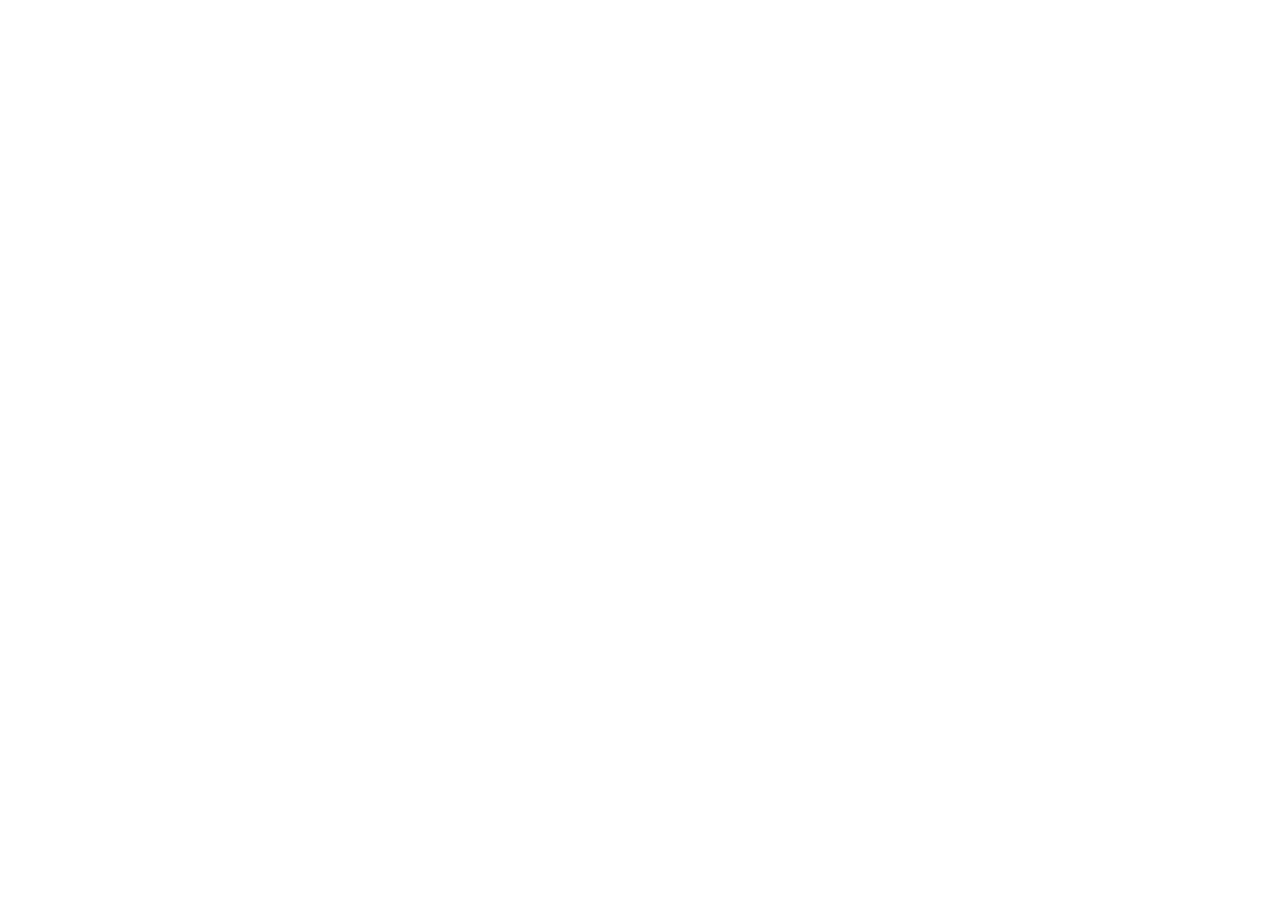
==== index.html @ 0a0a760e "firstcommit" ====
<!DOCTYPE html>
<html lang="ko">
  <head>
    <meta charset="UTF-8" />
    <meta name="viewport" content="width=device-width, initial-scale=1.0" />
    <link rel="stylesheet" href="./style.css" />
    <script src="./script.js"></script>
    <title>Document</title>
  </head>
  <body></body>
</html>
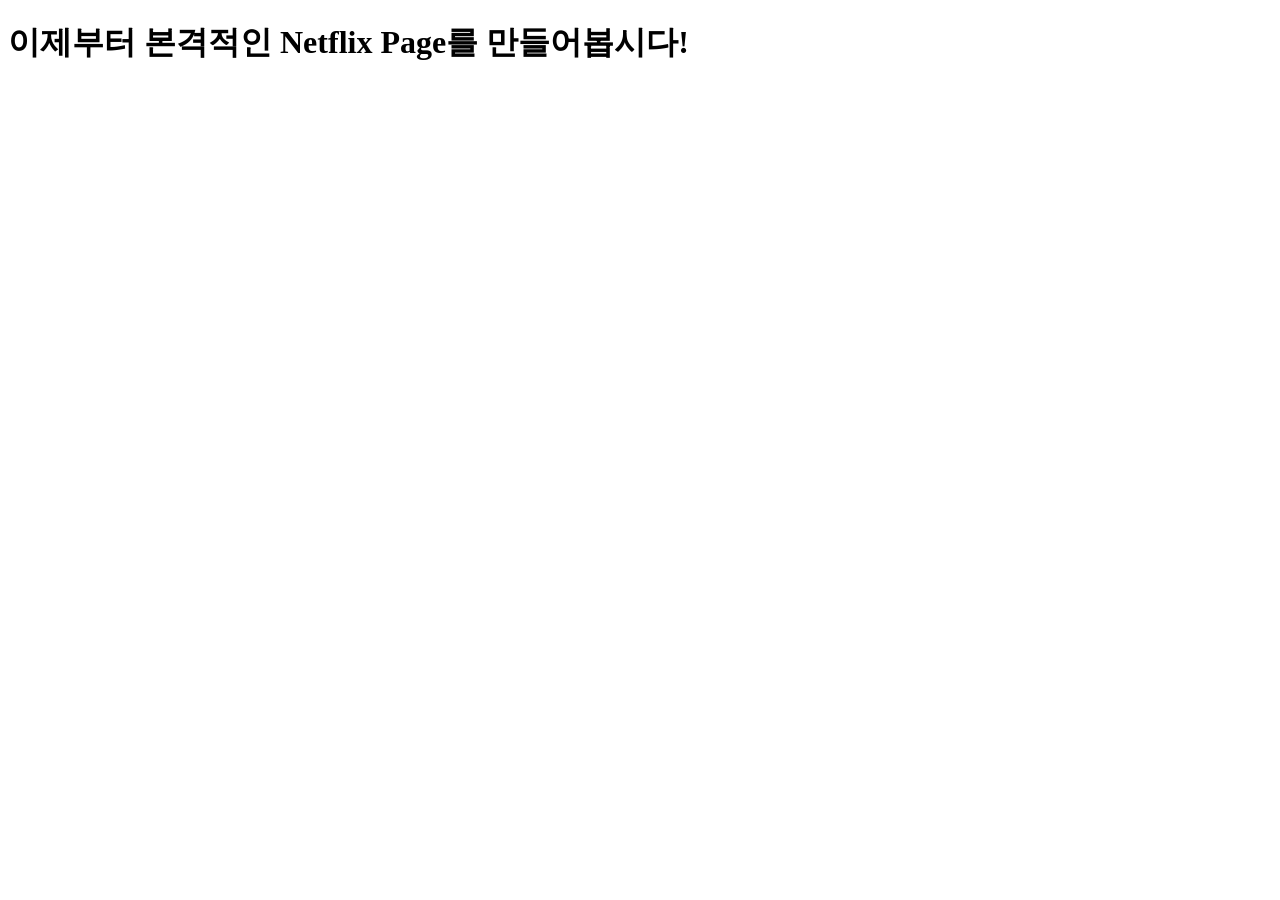
==== commit 70d251e4: "edit index" ====
--- a/index.html
+++ b/index.html
@@ -7,5 +7,7 @@
     <script src="./script.js"></script>
     <title>Document</title>
   </head>
-  <body></body>
+  <body>
+    <h1>이제부터 본격적인 Netflix Page를 만들어봅시다!</h1>
+  </body>
 </html>
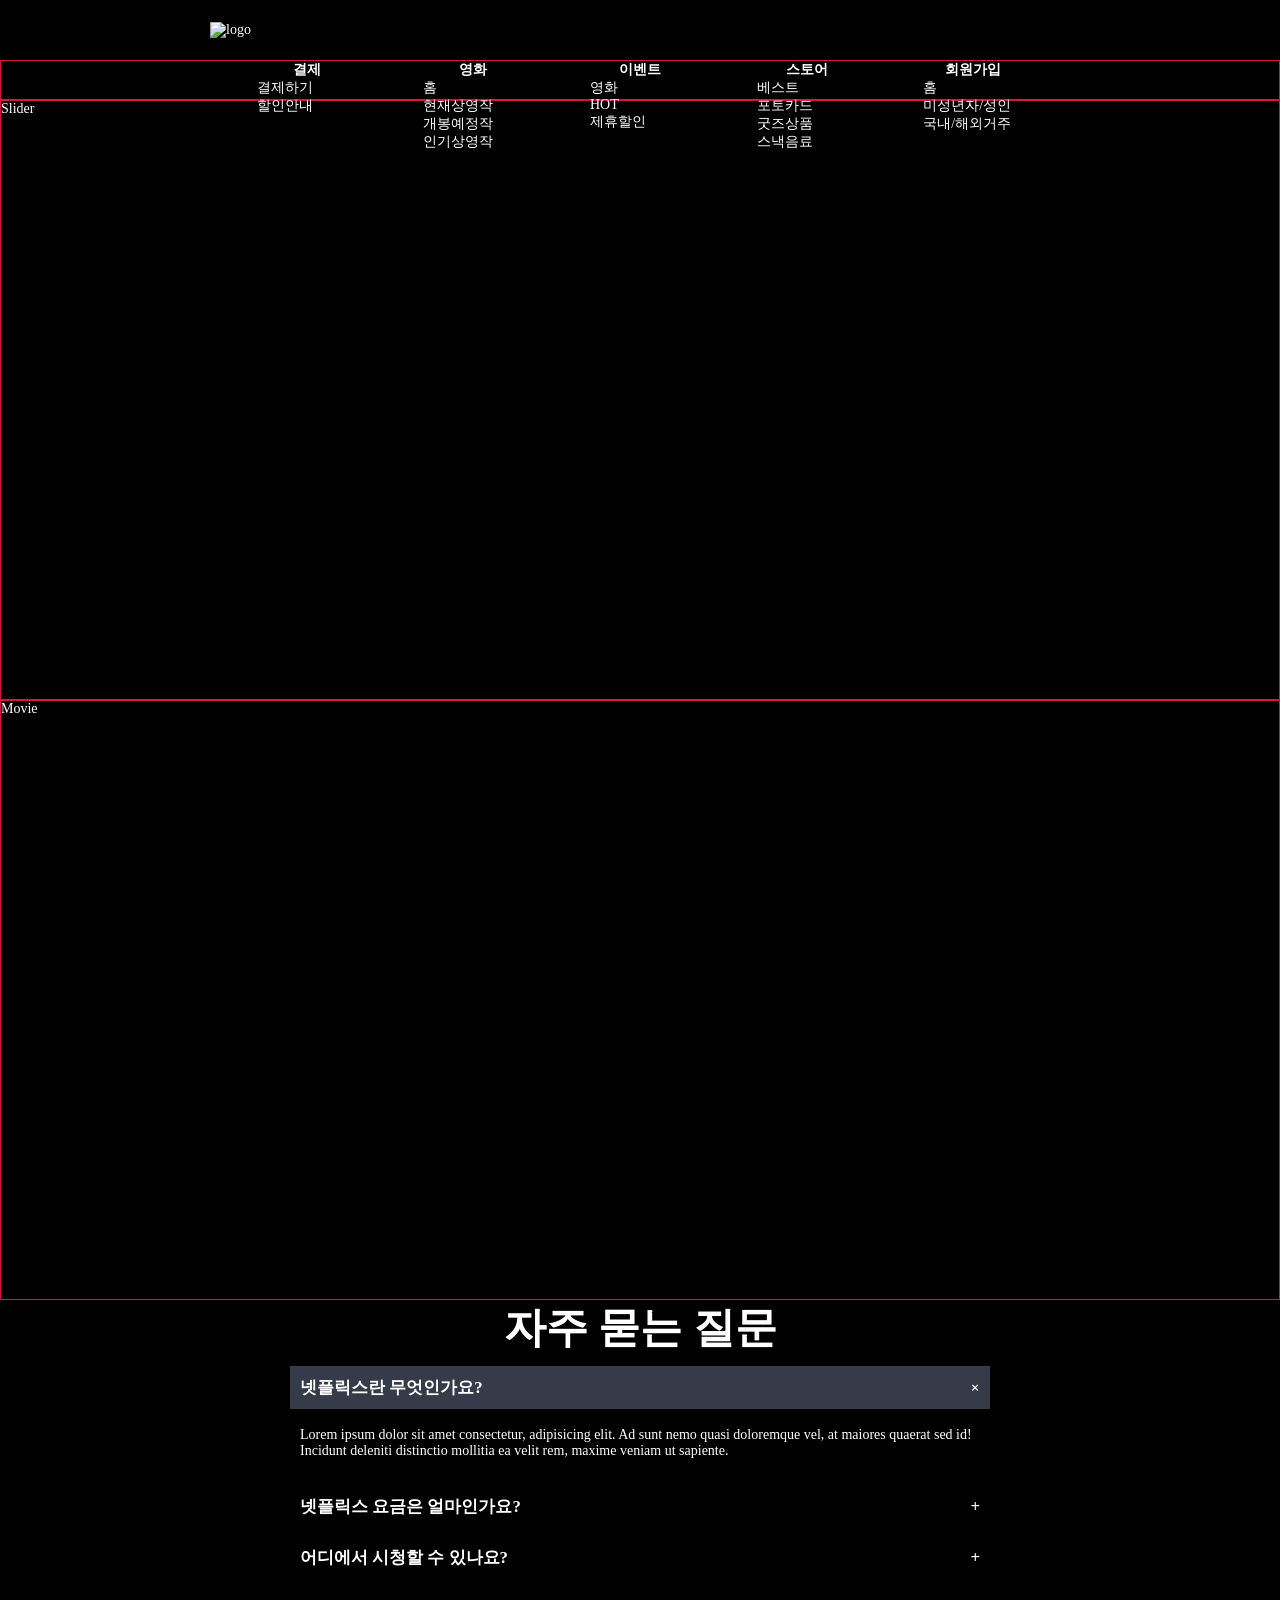
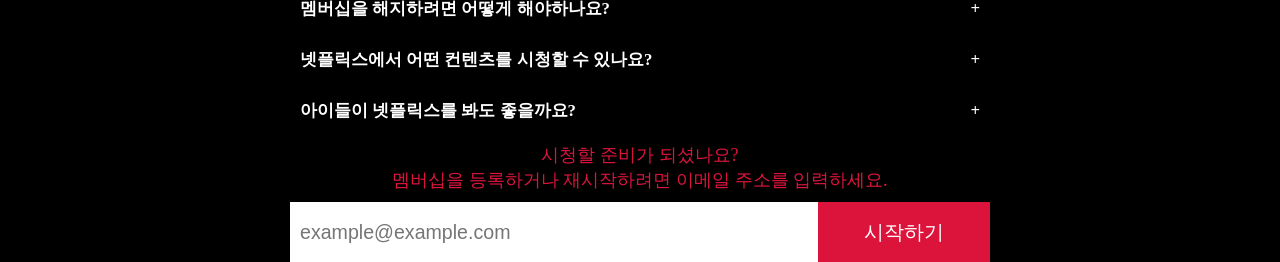
==== commit 433b8ccd: "second commit" ====
--- a/index.html
+++ b/index.html
@@ -3,11 +3,146 @@
   <head>
     <meta charset="UTF-8" />
     <meta name="viewport" content="width=device-width, initial-scale=1.0" />
+    <!-- fontawesome -->
+    <script
+      src="https://kit.fontawesome.com/3f2ea24883.js"
+      crossorigin="anonymous"
+    ></script>
+    <!-- custom css & js -->
     <link rel="stylesheet" href="./style.css" />
-    <script src="./script.js"></script>
+    <script defer src="./script.js"></script>
     <title>Document</title>
   </head>
   <body>
-    <h1>이제부터 본격적인 Netflix Page를 만들어봅시다!</h1>
+    <main class="container">
+      <header>
+        <nav>
+          <div class="logo">
+            <a href="index.html">
+              <img
+                src="https://upload.wikimedia.org/wikipedia/commons/thumb/0/08/Netflix_2015_logo.svg/1024px-Netflix_2015_logo.svg.png"
+                alt="logo"
+              />
+            </a>
+          </div>
+          <div class="search-box">
+            <i class="fa-solid fa-magnifying-glass"></i>
+          </div>
+        </nav>
+      </header>
+      <nav class="gnb">
+        <ul>
+          <li>
+            <a href="#">결제</a>
+            <ul class="submenu">
+              <li><a href="#">결제하기</a></li>
+              <li><a href="#">할인안내</a></li>
+            </ul>
+          </li>
+          <li>
+            <a href="#">영화</a>
+            <ul class="submenu">
+              <li><a href="#">홈</a></li>
+              <li><a href="#">현재상영작</a></li>
+              <li><a href="#">개봉예정작</a></li>
+              <li><a href="#">인기상영작</a></li>
+            </ul>
+          </li>
+          <li>
+            <a href="#">이벤트</a>
+            <ul class="submenu">
+              <li><a href="#">영화</a></li>
+              <li><a href="#">HOT</a></li>
+              <li><a href="#">제휴할인</a></li>
+            </ul>
+          </li>
+          <li>
+            <a href="#">스토어</a>
+            <ul class="submenu">
+              <li><a href="#">베스트</a></li>
+              <li><a href="#">포토카드</a></li>
+              <li><a href="#">굿즈상품</a></li>
+              <li><a href="#">스낵음료</a></li>
+            </ul>
+          </li>
+          <li>
+            <a href="#">회원가입</a>
+            <ul class="submenu">
+              <li><a href="#">홈</a></li>
+              <li><a href="#">미성년자/성인</a></li>
+              <li><a href="#">국내/해외거주</a></li>
+            </ul>
+          </li>
+        </ul>
+      </nav>
+      <section class="mainSlider">Slider</section>
+      <section class="movie">Movie</section>
+      <section class="faq">
+        <div class="faq-inner">
+          <h1>자주 묻는 질문</h1>
+          <div class="accordion">
+            <div class="title active">넷플릭스란 무엇인가요?</div>
+            <div class="content">
+              Lorem ipsum dolor sit amet consectetur, adipisicing elit. Ad sunt
+              nemo quasi doloremque vel, at maiores quaerat sed id! Incidunt
+              deleniti distinctio mollitia ea velit rem, maxime veniam ut
+              sapiente.
+            </div>
+            <div class="title">넷플릭스 요금은 얼마인가요?</div>
+            <div class="content">
+              Lorem ipsum dolor sit amet consectetur, adipisicing elit. Ad sunt
+              nemo quasi doloremque vel, at maiores quaerat sed id! Incidunt
+              deleniti distinctio mollitia ea velit rem, maxime veniam ut
+              sapiente.
+            </div>
+            <div class="title">어디에서 시청할 수 있나요?</div>
+            <div class="content">
+              Lorem ipsum dolor sit amet consectetur, adipisicing elit. Ad sunt
+              nemo quasi doloremque vel, at maiores quaerat sed id! Incidunt
+              deleniti distinctio mollitia ea velit rem, maxime veniam ut
+              sapiente.
+            </div>
+            <div class="title">멤버십을 해지하려면 어떻게 해야하나요?</div>
+            <div class="content">
+              Lorem ipsum dolor sit amet consectetur, adipisicing elit. Ad sunt
+              nemo quasi doloremque vel, at maiores quaerat sed id! Incidunt
+              deleniti distinctio mollitia ea velit rem, maxime veniam ut
+              sapiente.
+            </div>
+            <div class="title">
+              넷플릭스에서 어떤 컨텐츠를 시청할 수 있나요?
+            </div>
+            <div class="content">
+              Lorem ipsum dolor sit amet consectetur, adipisicing elit. Ad sunt
+              nemo quasi doloremque vel, at maiores quaerat sed id! Incidunt
+              deleniti distinctio mollitia ea velit rem, maxime veniam ut
+              sapiente.
+            </div>
+            <div class="title">아이들이 넷플릭스를 봐도 좋을까요?</div>
+            <div class="content">
+              Lorem ipsum dolor sit amet consectetur, adipisicing elit. Ad sunt
+              nemo quasi doloremque vel, at maiores quaerat sed id! Incidunt
+              deleniti distinctio mollitia ea velit rem, maxime veniam ut
+              sapiente.
+            </div>
+          </div>
+          <div class="newsletter">
+            <p>
+              시청할 준비가 되셨나요?<br />멤버십을 등록하거나 재시작하려면
+              이메일 주소를 입력하세요.
+            </p>
+            <form name="newsletter" action="http://127.0.0.1:5500" method="get">
+              <input
+                type="text"
+                name="emailAddress"
+                id="emailAddress"
+                placeholder="example@example.com"
+              />
+              <input type="submit" value="시작하기" />
+            </form>
+          </div>
+        </div>
+      </section>
+    </main>
   </body>
 </html>
--- a/style.css
+++ b/style.css
@@ -0,0 +1,202 @@
+/* reset */
+* {
+  margin: 0;
+  padding: 0;
+  box-sizing: border-box;
+}
+
+ul,
+li {
+  list-style: none;
+}
+
+a {
+  text-decoration: none;
+  color: inherit;
+}
+
+/* variables */
+/* common */
+html {
+  font-size: 14px;
+  background: #000;
+  color: #fff;
+}
+
+/* contents */
+.container {
+  width: 100%;
+  height: 100%;
+}
+
+/* header */
+header {
+  width: 100%;
+  height: 60px;
+  display: flex;
+  justify-content: center;
+  background: #000;
+}
+header nav {
+  width: 900px;
+  height: 100%;
+  display: flex;
+  justify-content: space-between;
+  align-items: center;
+  padding: 0 20px;
+  z-index: 3;
+}
+header nav .logo img {
+  width: auto;
+  height: 30px;
+}
+header nav .search-box i {
+  font-size: 1.6rem;
+  cursor: pointer;
+}
+
+/* gnb */
+.gnb {
+  width: 100%;
+  height: 40px;
+  background: linear-gradient(to bottom, rgb(0, 0, 0), rgba(0, 0, 0, 0.4));
+  display: flex;
+  justify-content: center;
+  position: sticky;
+  top: 0;
+  z-index: 1;
+  border: 1px solid #dc143c;
+}
+.gnb > ul {
+  width: 900px;
+  height: 100%;
+  display: flex;
+  justify-content: space-evenly;
+}
+.gnb > ul > li > a {
+  display: inline-block;
+  position: relative;
+  width: 100px;
+  text-align: center;
+  font-weight: bold;
+  transition: all 0.3s;
+}
+.gnb > ul > li > a::after {
+  content: "";
+  position: absolute;
+  bottom: 0;
+  left: 0;
+  width: 0;
+  height: 2px;
+  background: #dc143c;
+  transform-origin: center;
+  transform: translateX(-50%);
+  margin-left: 50%;
+  transition: width 0.3s;
+}
+.gnb > ul > li > a:hover {
+  color: #dc143c;
+}
+.gnb > ul > li > a:hover::after {
+  width: 100%;
+}
+
+/* mainSlider */
+.mainSlider {
+  width: 100%;
+  height: 600px;
+  border: 1px solid #dc143c;
+}
+
+/* movie */
+.movie {
+  width: 100%;
+  height: 600px;
+  border: 1px solid #dc143c;
+}
+
+/* faq */
+.faq {
+  width: 100%;
+  height: 100%;
+  display: flex;
+  justify-content: center;
+}
+.faq .faq-inner {
+  width: 700px;
+}
+.faq .faq-inner h1 {
+  text-align: center;
+  font-size: 3rem;
+}
+.faq .faq-inner .accordion {
+  font-size: 1.2rem;
+  margin: 10px 0;
+}
+.faq .faq-inner .accordion .title {
+  width: 100%;
+  font-weight: bold;
+  margin-bottom: 8px;
+  padding: 10px;
+  position: relative;
+  transition: all 0.3s;
+  cursor: pointer;
+}
+.faq .faq-inner .accordion .title::after {
+  content: "+";
+  font-family: "fontawesome";
+  position: absolute;
+  right: 10px;
+  top: 50%;
+  transform: translateY(-50%);
+  transition: all 0.3s;
+}
+.faq .faq-inner .accordion .title.active {
+  background: #353b48;
+}
+.faq .faq-inner .accordion .title.active::after {
+  content: "+";
+  font-family: "fontawesome";
+  transform: translateY(-50%) rotate(45deg);
+}
+.faq .faq-inner .accordion .content {
+  font-size: 1rem;
+  margin-bottom: 16px;
+  padding: 10px;
+  display: none;
+}
+.faq .faq-inner .newsletter {
+  width: 100%;
+  text-align: center;
+}
+.faq .faq-inner .newsletter p {
+  font-size: 1.3rem;
+  color: #dc143c;
+  margin-bottom: 10px;
+}
+.faq .faq-inner .newsletter form {
+  display: flex;
+  justify-content: space-between;
+  align-items: center;
+  width: 100%;
+  height: 60px;
+}
+.faq .faq-inner .newsletter form input[type=text] {
+  height: 100%;
+  border: none;
+  font-size: 1.4rem;
+  flex: 3;
+  padding-left: 10px;
+}
+.faq .faq-inner .newsletter form input[type=text]:focus {
+  outline: none;
+}
+.faq .faq-inner .newsletter form input[type=submit] {
+  height: 100%;
+  border: none;
+  font-size: 1.4rem;
+  flex: 1;
+  background: #dc143c;
+  color: #fff;
+  cursor: pointer;
+}
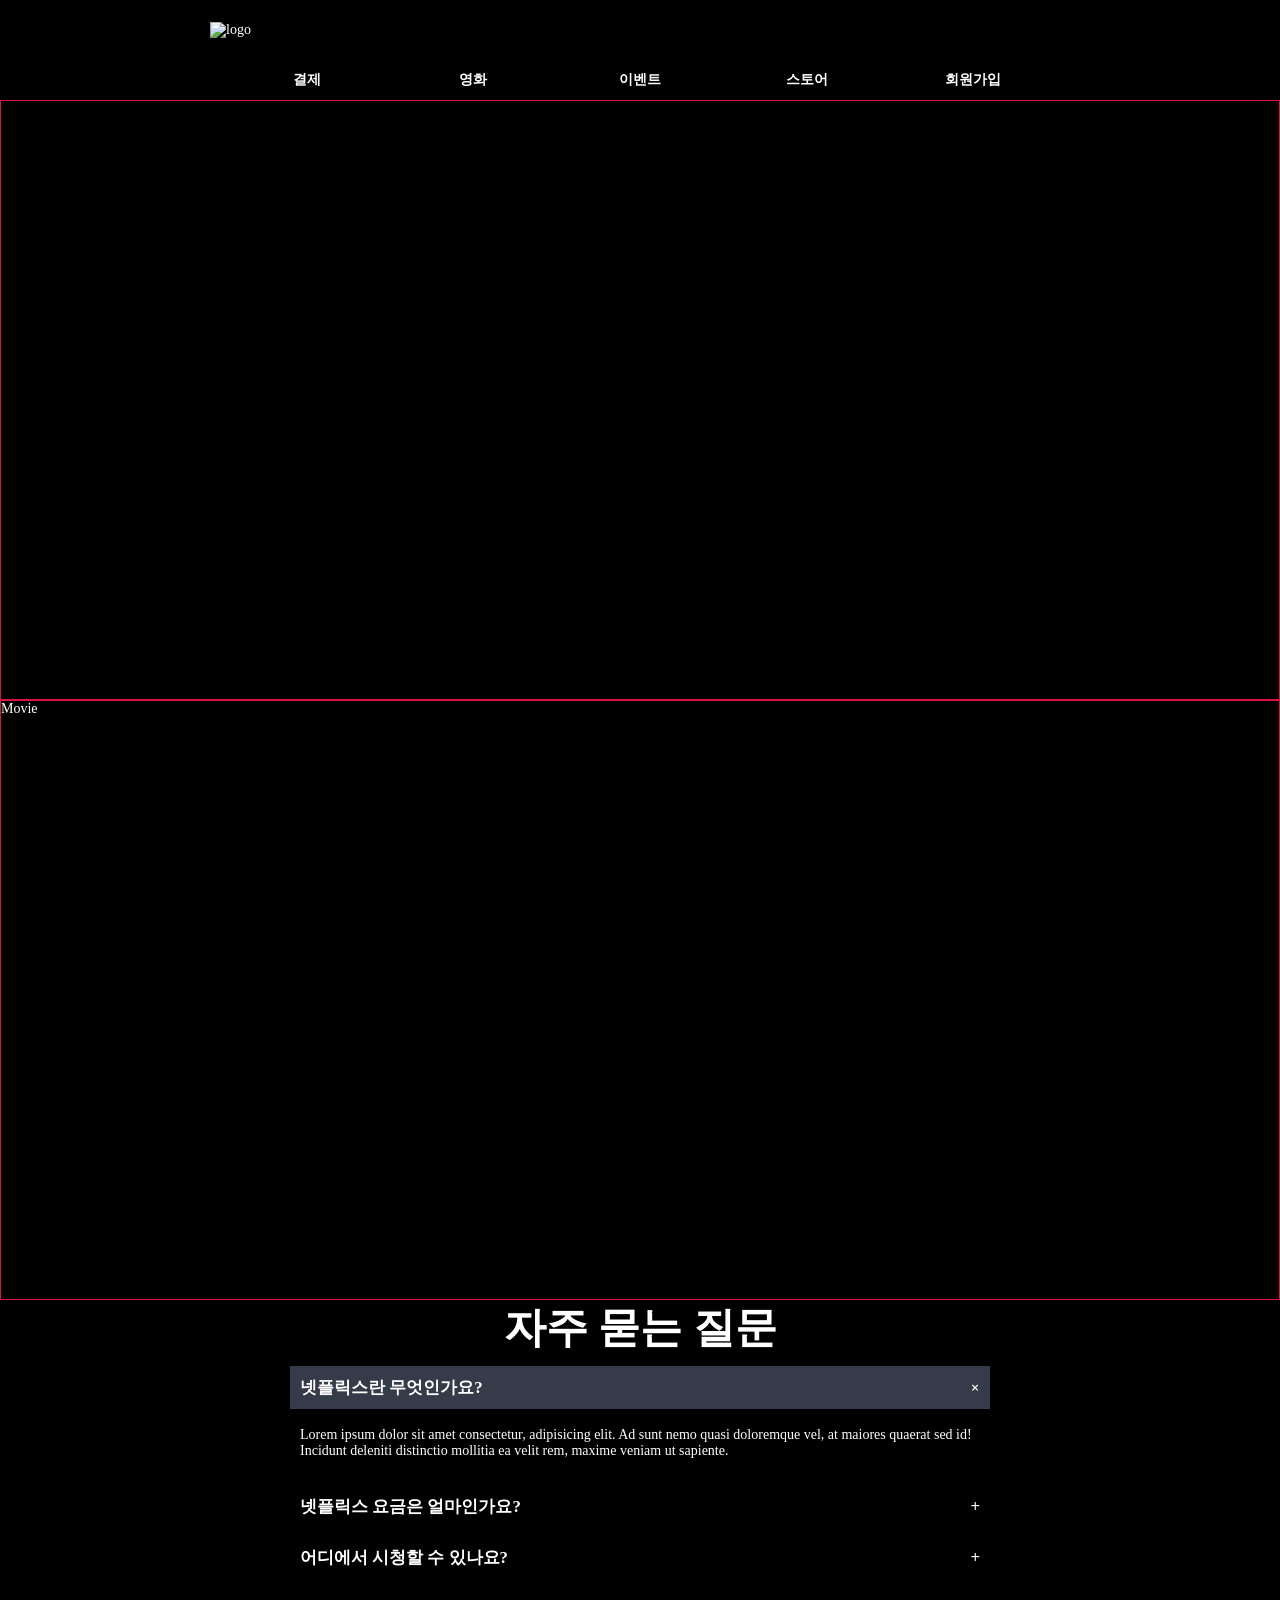
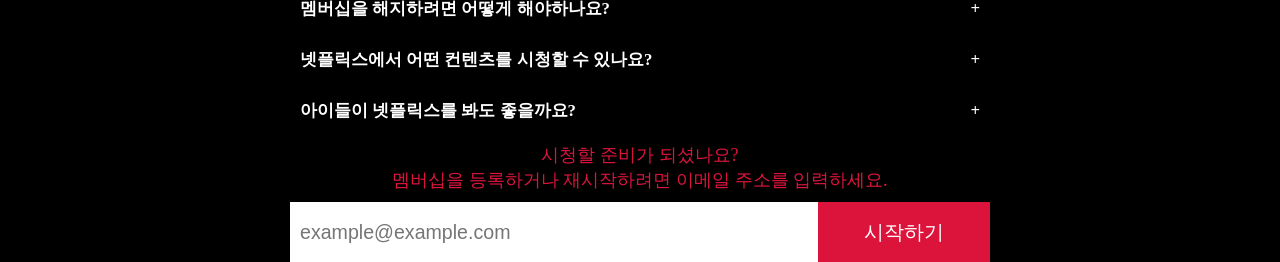
==== commit 9f20f1bc: "second commit" ====
--- a/index.html
+++ b/index.html
@@ -10,7 +10,7 @@
     ></script>
     <!-- custom css & js -->
     <link rel="stylesheet" href="./style.css" />
-    <script defer src="./script.js"></script>
+    <script defer type="module" src="./script.js"></script>
     <title>Document</title>
   </head>
   <body>
@@ -30,6 +30,7 @@
           </div>
         </nav>
       </header>
+      <div class="menu_bg"></div>
       <nav class="gnb">
         <ul>
           <li>
@@ -75,7 +76,7 @@
           </li>
         </ul>
       </nav>
-      <section class="mainSlider">Slider</section>
+      <section class="mainSlider"></section>
       <section class="movie">Movie</section>
       <section class="faq">
         <div class="faq-inner">
@@ -144,5 +145,23 @@
         </div>
       </section>
     </main>
+    <div class="modal-search">
+      <div class="close">
+        <i class="fa-solid fa-xmark"></i>
+      </div>
+      <div class="search">
+        <form name="searchForm" id="searchForm" method="get">
+          <input
+            type="search"
+            id="search-box"
+            placeholder="보고싶은 영화를 검색하세요"
+          />
+          <input type="submit" value="검색하기" />
+        </form>
+        <p class="hash-tag">
+          #흑백요리사 #아시안게임 #오징어게임시즌2 #범죄도시5
+        </p>
+      </div>
+    </div>
   </body>
 </html>
--- a/style.css
+++ b/style.css
@@ -55,6 +55,18 @@
   cursor: pointer;
 }
 
+/* menuBg */
+.menu_bg {
+  width: 100%;
+  height: 260px;
+  position: fixed;
+  top: 0;
+  opacity: 0;
+  max-height: 0;
+  background: linear-gradient(to bottom, rgb(0, 0, 0), rgba(0, 0, 0, 0.4));
+  transition: opacity 0.3s ease, max-height 0.3s ease;
+}
+
 /* gnb */
 .gnb {
   width: 100%;
@@ -65,19 +77,21 @@
   position: sticky;
   top: 0;
   z-index: 1;
-  border: 1px solid #dc143c;
 }
 .gnb > ul {
   width: 900px;
   height: 100%;
   display: flex;
   justify-content: space-evenly;
+  align-items: center;
 }
 .gnb > ul > li > a {
   display: inline-block;
   position: relative;
   width: 100px;
+  height: 40px;
   text-align: center;
+  line-height: 40px;
   font-weight: bold;
   transition: all 0.3s;
 }
@@ -100,12 +114,141 @@
 .gnb > ul > li > a:hover::after {
   width: 100%;
 }
+.gnb > ul .submenu {
+  width: 168px;
+  max-height: 0;
+  opacity: 0;
+  overflow: hidden;
+  text-align: center;
+  padding: 10px;
+  position: absolute;
+  display: flex;
+  flex-direction: column;
+  gap: 10px;
+  transform: translateX(-34px);
+  transition: opacity 0.3s ease, max-height 0.3s;
+}
+.gnb > ul .submenu a:hover {
+  text-decoration: underline;
+  color: #dc143c;
+  font-weight: bold;
+}
+
+/* modal-search */
+.modal-search {
+  width: 100%;
+  height: 300px;
+  background: rgba(0, 0, 0, 0.5);
+  position: fixed;
+  top: -300px;
+  left: 0;
+  z-index: 3;
+  display: flex;
+  justify-content: center;
+  align-items: center;
+  transition: all 0.5s;
+}
+.modal-search.active {
+  top: 0;
+}
+.modal-search .close {
+  position: absolute;
+  top: 10px;
+  right: 10px;
+}
+.modal-search .close i {
+  font-size: 1.5rem;
+  cursor: pointer;
+}
+.modal-search .search {
+  width: 500px;
+  position: relative;
+}
+.modal-search .search form {
+  display: flex;
+}
+.modal-search .search form input[type=search] {
+  flex: 5;
+  padding: 15px;
+  padding-left: 30px;
+  border: none;
+}
+.modal-search .search form input[type=search]::-moz-placeholder {
+  opacity: 1;
+  -moz-transition: opacity 0.3s;
+  transition: opacity 0.3s;
+}
+.modal-search .search form input[type=search]::placeholder {
+  opacity: 1;
+  transition: opacity 0.3s;
+}
+.modal-search .search form input[type=search]:focus {
+  outline: none;
+}
+.modal-search .search form input[type=search]:focus::-moz-placeholder {
+  opacity: 0;
+}
+.modal-search .search form input[type=search]:focus::placeholder {
+  opacity: 0;
+}
+.modal-search .search form input[type=submit] {
+  flex: 1;
+  padding: 15px;
+  border: none;
+  background: #dc143c;
+  color: #fff;
+  opacity: 0.7;
+  cursor: pointer;
+  transition: opacity 0.3s;
+}
+.modal-search .search form input[type=submit]:hover {
+  opacity: 1;
+}
+.modal-search .search::before {
+  content: "\f002";
+  font-family: "fontawesome";
+  color: #777;
+  position: absolute;
+  top: 22%;
+  left: 8px;
+  font-size: 1.2rem;
+}
+.modal-search .search .hash-tag {
+  font-size: 1.1rem;
+  color: #ff0;
+  margin-top: 6px;
+  opacity: 0;
+  transition: opacity 0.3s;
+}
 
 /* mainSlider */
 .mainSlider {
   width: 100%;
   height: 600px;
+  position: relative;
+  display: flex;
+  justify-content: center;
   border: 1px solid #dc143c;
+}
+.mainSlider figure {
+  width: 100%;
+  height: 100%;
+  position: absolute;
+  top: 0;
+  left: 0;
+  opacity: 1;
+  transition: opacity 1s ease-in-out;
+}
+.mainSlider figure.active {
+  opacity: 1;
+}
+.mainSlider figure img {
+  width: 100%;
+  height: 100%;
+  -o-object-fit: cover;
+     object-fit: cover;
+  -o-object-position: center;
+     object-position: center;
 }
 
 /* movie */
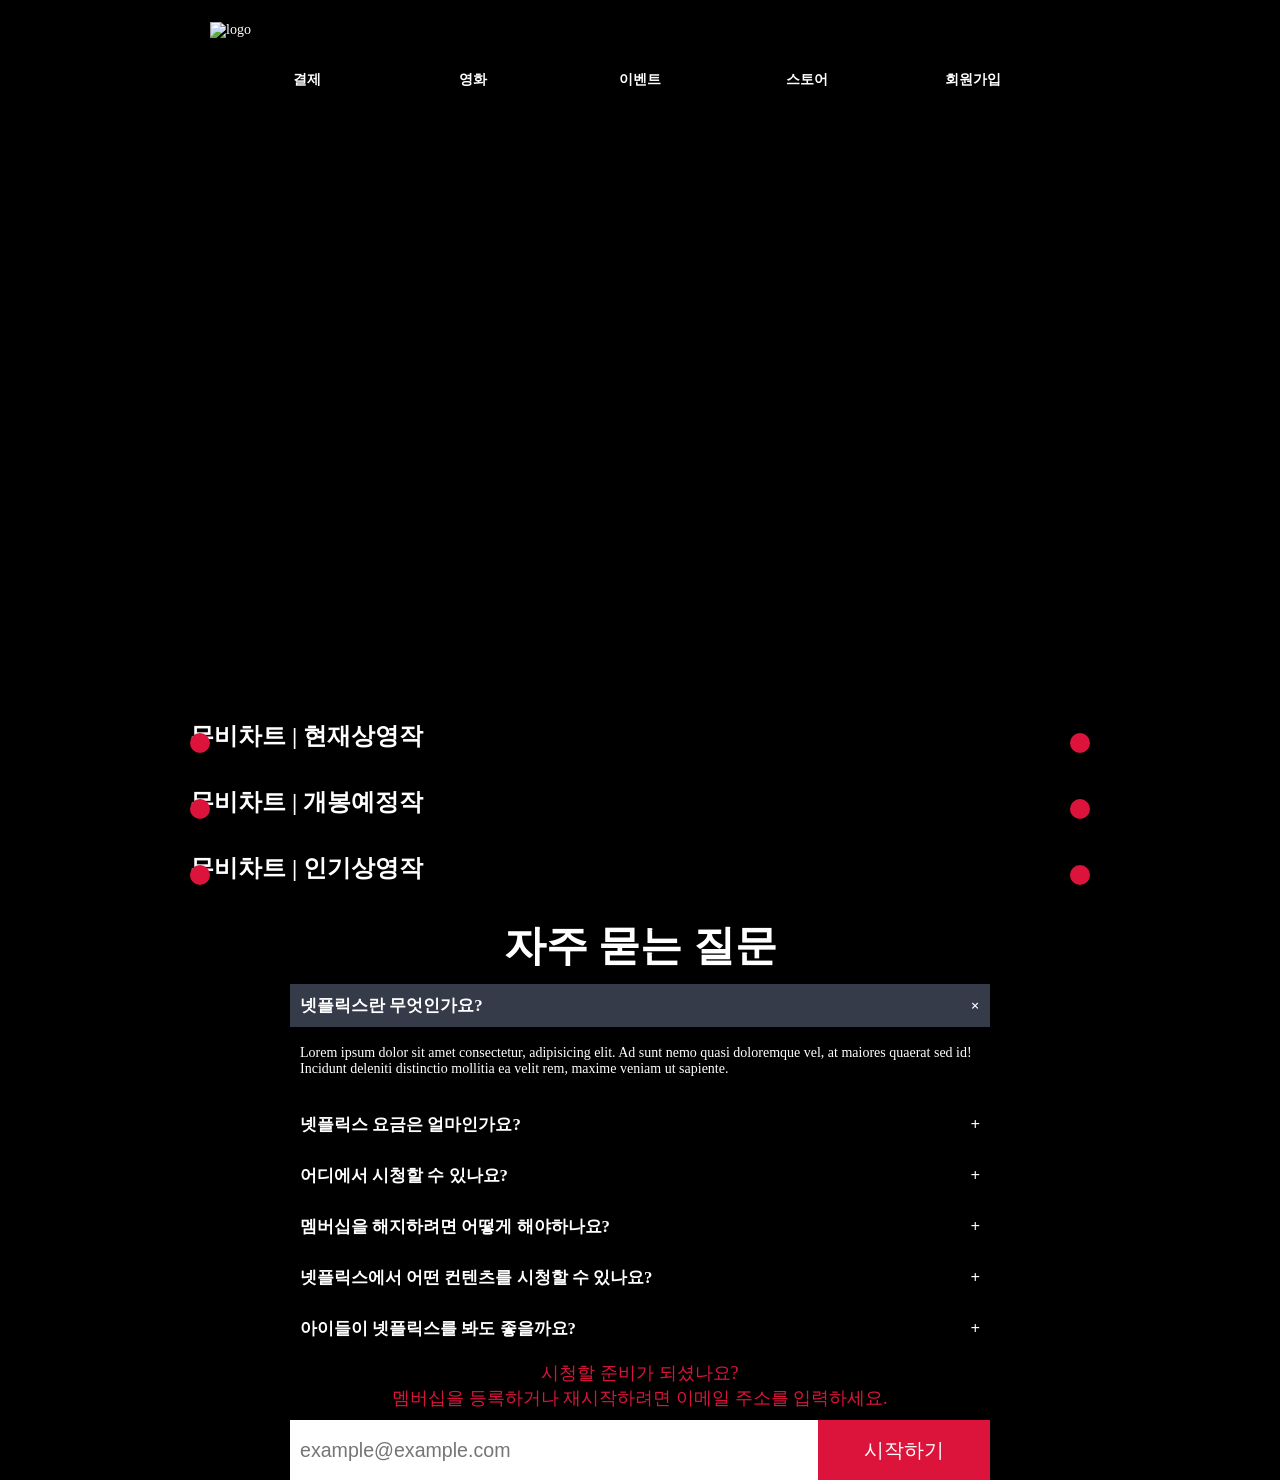
==== commit 1b480249: "third commit" ====
--- a/index.html
+++ b/index.html
@@ -77,7 +77,56 @@
         </ul>
       </nav>
       <section class="mainSlider"></section>
-      <section class="movie">Movie</section>
+      <section class="movie">
+        <article class="nowPlaying">
+          <h1>무비차트 | 현재상영작</h1>
+          <ul>
+            <!-- <li>
+              <div class="moviePoster">
+                <img
+                  src="https://media.themoviedb.org/t/p/w220_and_h330_face/tJ4si3Kp6YnOsGMFdC4VaWINq5L.jpg"
+                  alt=""
+                />
+                <span>18세</span>
+                <span>1</span>
+              </div>
+              <div class="movieTitle">툼 레이더 : 라라 크로프트의 전설</div>
+              <div class="movieDesc">
+                <span>2024-10-12</span>
+                <span>⭐8.74</span>
+              </div>
+            </li> -->
+          </ul>
+          <span id="nowPlayingLeftArrow" class="arrowBtn">
+            <i class="fa-solid fa-chevron-left"></i>
+          </span>
+          <span id="nowPlayingRightArrow" class="arrowBtn">
+            <i class="fa-solid fa-chevron-right"></i>
+          </span>
+        </article>
+        <article class="upcoming">
+          <h1>무비차트 | 개봉예정작</h1>
+          <ul>
+            <span id="upcomingLeftArrow" class="arrowBtn">
+              <i class="fa-solid fa-chevron-left"></i>
+            </span>
+            <span id="upcomingRightArrow" class="arrowBtn">
+              <i class="fa-solid fa-chevron-right"></i>
+            </span>
+          </ul>
+        </article>
+        <article class="toprated">
+          <h1>무비차트 | 인기상영작</h1>
+          <ul>
+            <span id="topratedLeftArrow" class="arrowBtn">
+              <i class="fa-solid fa-chevron-left"></i>
+            </span>
+            <span id="topratedRightArrow" class="arrowBtn">
+              <i class="fa-solid fa-chevron-right"></i>
+            </span>
+          </ul>
+        </article>
+      </section>
       <section class="faq">
         <div class="faq-inner">
           <h1>자주 묻는 질문</h1>
--- a/style.css
+++ b/style.css
@@ -65,6 +65,7 @@
   max-height: 0;
   background: linear-gradient(to bottom, rgb(0, 0, 0), rgba(0, 0, 0, 0.4));
   transition: opacity 0.3s ease, max-height 0.3s ease;
+  z-index: 1;
 }
 
 /* gnb */
@@ -228,15 +229,14 @@
   position: relative;
   display: flex;
   justify-content: center;
-  border: 1px solid #dc143c;
 }
 .mainSlider figure {
   width: 100%;
-  height: 100%;
+  height: 800px;
   position: absolute;
   top: 0;
   left: 0;
-  opacity: 1;
+  opacity: 0;
   transition: opacity 1s ease-in-out;
 }
 .mainSlider figure.active {
@@ -254,8 +254,163 @@
 /* movie */
 .movie {
   width: 100%;
-  height: 600px;
-  border: 1px solid #dc143c;
+  height: 100%;
+}
+.movie .nowPlaying,
+.movie .upcoming,
+.movie .toprated {
+  width: 900px;
+  margin: 20px auto;
+  overflow: hidden;
+  position: relative;
+}
+.movie .nowPlaying h1,
+.movie .upcoming h1,
+.movie .toprated h1 {
+  font-size: 1.7rem;
+  margin-bottom: 1rem;
+}
+.movie .nowPlaying ul,
+.movie .upcoming ul,
+.movie .toprated ul {
+  display: flex;
+  gap: 25px;
+  transition: transform 0.5s;
+}
+.movie .nowPlaying ul li,
+.movie .upcoming ul li,
+.movie .toprated ul li {
+  cursor: pointer;
+}
+.movie .nowPlaying ul li .moviePoster,
+.movie .upcoming ul li .moviePoster,
+.movie .toprated ul li .moviePoster {
+  width: 160px;
+  height: 234px;
+  border-radius: 8px;
+  overflow: hidden;
+  position: relative;
+}
+.movie .nowPlaying ul li .moviePoster::before,
+.movie .upcoming ul li .moviePoster::before,
+.movie .toprated ul li .moviePoster::before {
+  content: "";
+  position: absolute;
+  top: 0;
+  left: 0;
+  width: 100%;
+  height: 100%;
+  background: rgba(0, 0, 0, 0.4);
+}
+.movie .nowPlaying ul li .moviePoster img,
+.movie .upcoming ul li .moviePoster img,
+.movie .toprated ul li .moviePoster img {
+  width: 100%;
+  height: 100%;
+  -o-object-fit: cover;
+     object-fit: cover;
+}
+.movie .nowPlaying ul li .moviePoster span,
+.movie .upcoming ul li .moviePoster span,
+.movie .toprated ul li .moviePoster span {
+  position: absolute;
+}
+.movie .nowPlaying ul li .moviePoster span:nth-of-type(1),
+.movie .upcoming ul li .moviePoster span:nth-of-type(1),
+.movie .toprated ul li .moviePoster span:nth-of-type(1) {
+  top: 10px;
+  right: 10px;
+  display: inline-block;
+  width: 40px;
+  height: 40px;
+  border-radius: 8px;
+  text-align: center;
+  line-height: 36px;
+  background: rgba(220, 20, 60, 0.7);
+}
+.movie .nowPlaying ul li .moviePoster span:nth-of-type(2),
+.movie .upcoming ul li .moviePoster span:nth-of-type(2),
+.movie .toprated ul li .moviePoster span:nth-of-type(2) {
+  left: 10px;
+  bottom: 10px;
+  font-size: 2.4rem;
+  font-style: italic;
+}
+.movie .nowPlaying ul li .movieTitle,
+.movie .upcoming ul li .movieTitle,
+.movie .toprated ul li .movieTitle {
+  width: 160px;
+  margin: 10px 0;
+  text-align: center;
+  text-overflow: ellipsis;
+  overflow: hidden;
+  white-space: nowrap;
+  font-size: 0.9rem;
+  font-weight: bold;
+}
+.movie .nowPlaying ul li .movieDesc,
+.movie .upcoming ul li .movieDesc,
+.movie .toprated ul li .movieDesc {
+  display: flex;
+  justify-content: space-between;
+  font-size: 0.9rem;
+  height: 10px;
+  line-height: 8px;
+}
+.movie .nowPlaying ul li .movieDesc span:nth-child(1),
+.movie .upcoming ul li .movieDesc span:nth-child(1),
+.movie .toprated ul li .movieDesc span:nth-child(1) {
+  font-weight: bold;
+  border-right: 1px solid #ccc;
+  padding-right: 28px;
+}
+.movie .nowPlaying .arrowBtn,
+.movie .upcoming .arrowBtn,
+.movie .toprated .arrowBtn {
+  z-index: 2;
+  cursor: pointer;
+  color: #fff;
+  background: #dc143c;
+  display: flex;
+  justify-content: center;
+  align-items: center;
+  width: 20px;
+  height: 20px;
+  border-radius: 50%;
+  position: absolute;
+  top: 50%;
+  padding-top: 2px;
+  transform: translateY(-50%);
+  transition: background 0.3s, color 0.3s;
+}
+.movie .nowPlaying .arrowBtn#nowPlayingLeftArrow, .movie .nowPlaying .arrowBtn#upcomingLeftArrow, .movie .nowPlaying .arrowBtn#topratedLeftArrow,
+.movie .upcoming .arrowBtn#nowPlayingLeftArrow,
+.movie .upcoming .arrowBtn#upcomingLeftArrow,
+.movie .upcoming .arrowBtn#topratedLeftArrow,
+.movie .toprated .arrowBtn#nowPlayingLeftArrow,
+.movie .toprated .arrowBtn#upcomingLeftArrow,
+.movie .toprated .arrowBtn#topratedLeftArrow {
+  left: 0;
+}
+.movie .nowPlaying .arrowBtn#nowPlayingRightArrow, .movie .nowPlaying .arrowBtn#upcomingRightArrow, .movie .nowPlaying .arrowBtn#topratedRightArrow,
+.movie .upcoming .arrowBtn#nowPlayingRightArrow,
+.movie .upcoming .arrowBtn#upcomingRightArrow,
+.movie .upcoming .arrowBtn#topratedRightArrow,
+.movie .toprated .arrowBtn#nowPlayingRightArrow,
+.movie .toprated .arrowBtn#upcomingRightArrow,
+.movie .toprated .arrowBtn#topratedRightArrow {
+  right: 0;
+}
+.movie .nowPlaying .arrowBtn i,
+.movie .upcoming .arrowBtn i,
+.movie .toprated .arrowBtn i {
+  font-size: 0.8rem;
+}
+.movie .nowPlaying .arrowBtn:hover,
+.movie .upcoming .arrowBtn:hover,
+.movie .toprated .arrowBtn:hover {
+  color: #dc143c;
+  background: #fff;
 }
 
 /* faq */
